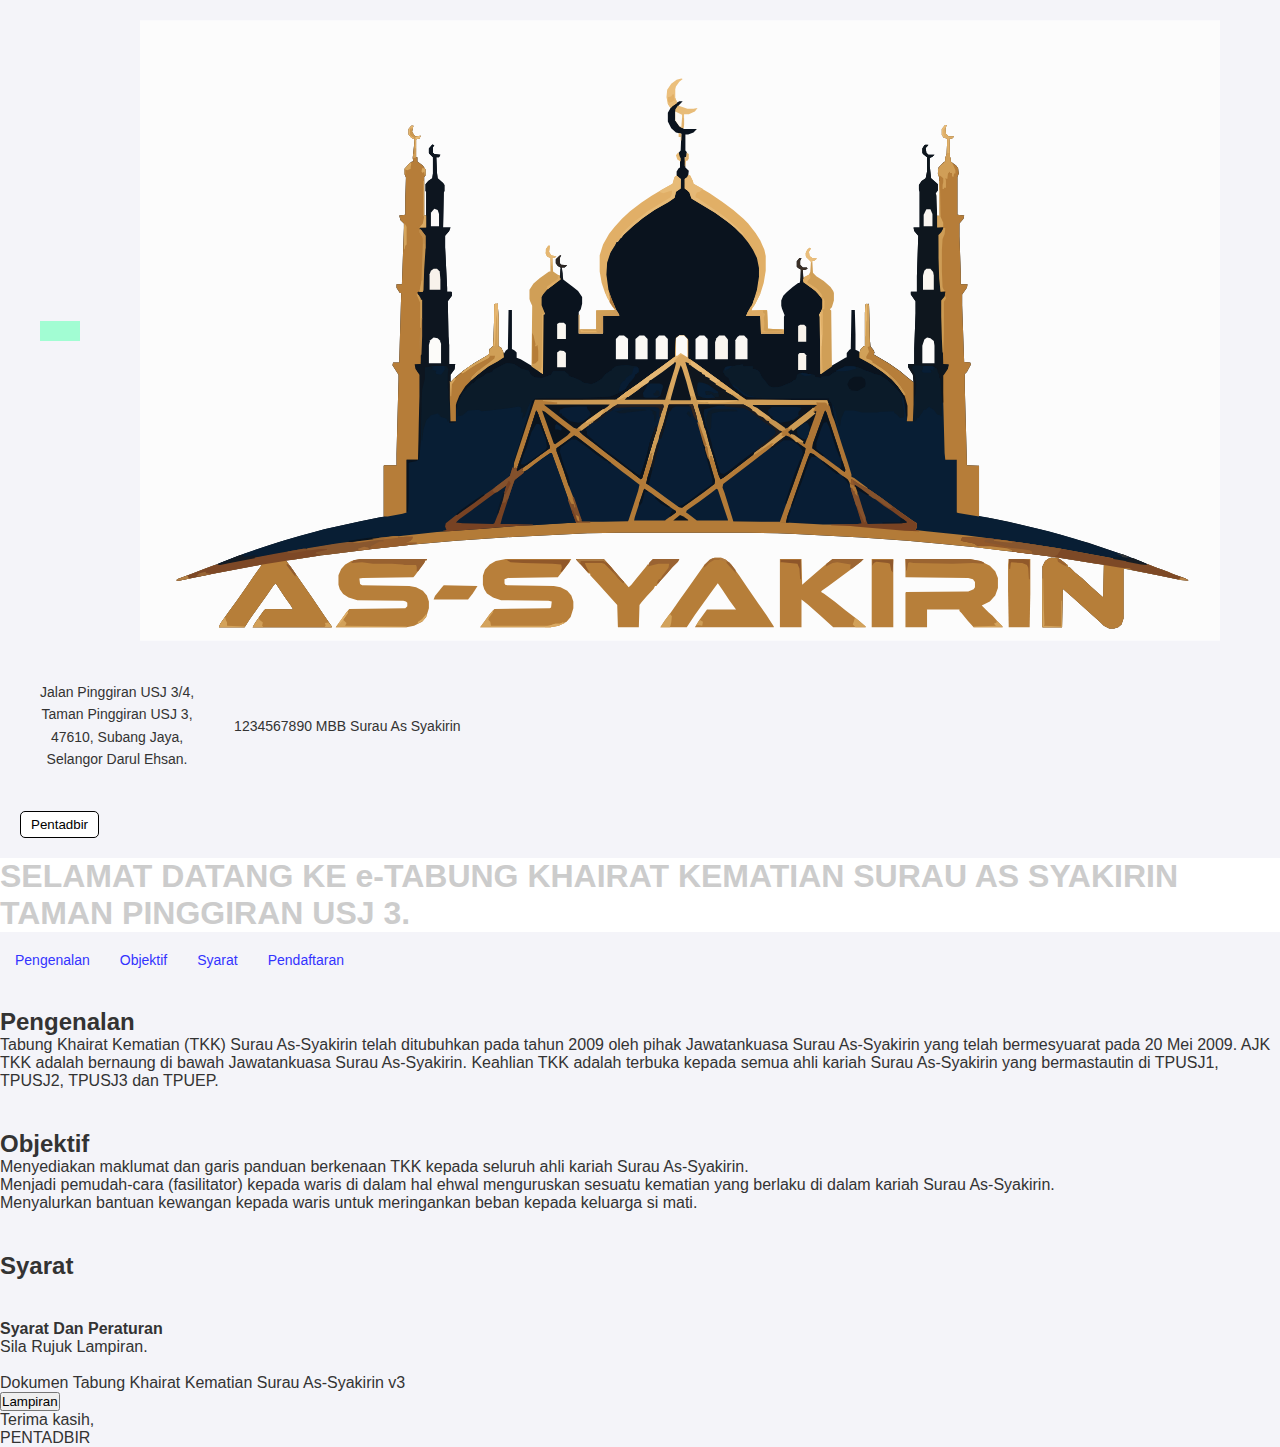
==== index.html @ 1812b34a "html" ====
<!DOCTYPE html>
<html lang="en">
  <head>
    <meta charset="UTF-8" />
    <meta name="viewport" content="width=device-width, initial-scale=1.0" />
    <meta name="Author" content="YeopNan" />
    <meta name="Description" content="Official Website TKK Surau As Syakirin" />
    <title>TKK SURAU AS SYAKIRIN</title>
    <link rel="stylesheet" href="style.css" />
  </head>
  <body>
    
      <div class="header">
        <div class="top-section"></div>
        <div class="logo"></div>
        <img
          src="img/LogoSyakirin.svg"
          alt="LogoSyakirin">
          
      </div>
        <div class="details">
          <div><p>
            Jalan Pinggiran USJ 3/4,<br />
            Taman Pinggiran USJ 3,<br />
            47610, Subang Jaya,<br />
            Selangor Darul Ehsan.
          </p></div>
        
        <div><p>1234567890 MBB Surau As Syakirin</p></div>
       </div>
        
        <div>

        <button class="admin-btn">Pentadbir</button></div
        
      
    
    div class="banner">
      <h1>
        SELAMAT DATANG KE e-TABUNG KHAIRAT KEMATIAN SURAU AS SYAKIRIN TAMAN
        PINGGIRAN USJ 3.
      </h1>
    </div>
    <div class="nav">
      <a href="#pengenalan">Pengenalan</a>
      <a href="#objektif">Objektif</a>
      <a href="#syarat">Syarat</a>
      <a href="pendaftaran.html">Pendaftaran</a>
     </div>

      <div id="pengenalan" class="pengenalan"></div>
      <h2>Pengenalan</h2>
      <p>Tabung Khairat Kematian (TKK) Surau As-Syakirin telah ditubuhkan pada tahun 2009 oleh pihak Jawatankuasa Surau As-Syakirin yang telah bermesyuarat pada 20 Mei 2009.
        AJK TKK adalah bernaung di bawah Jawatankuasa Surau As-Syakirin. Keahlian TKK adalah terbuka kepada semua ahli kariah Surau As-Syakirin yang bermastautin di TPUSJ1, TPUSJ2, TPUSJ3 dan TPUEP.</p>
        
     
      <div id="objektif" class="objektif"></div>
      <h2>Objektif</h2>
      
        <ol>
          <li>Menyediakan maklumat dan garis panduan berkenaan TKK kepada seluruh ahli kariah Surau As-Syakirin.</li>
          <li>Menjadi pemudah-cara (fasilitator) kepada waris di dalam hal ehwal menguruskan sesuatu kematian yang berlaku di dalam kariah Surau As-Syakirin.</li>
          <li>Menyalurkan bantuan kewangan kepada waris untuk meringankan beban kepada keluarga si mati.</li>
        </ol>
        
      
      <div id="syarat" class="syarat"></div>
      <h2>Syarat</h2>
      <div class="policy content"></div>
      <p><strong>Syarat Dan Peraturan</strong></p>
      <p>Sila Rujuk Lampiran.</p><br>
      <p>Dokumen Tabung Khairat Kematian Surau As-Syakirin v3</p>
      <a href="Upload/Khairat Kematian Surau As-Syakirin v3.docx"><button>Lampiran</button></a>
      <p>Terima kasih,<br>PENTADBIR</p>

        
     
    </div>

    
  </body>
</html>
---- style.css ----
* {
  padding: 0;
  margin: 0;
  box-sizing: border-box;
}

body {
  font-family: Arial, sans-serif;
  margin: 0;
  padding: 0;
  background-color: #f4f4f9;
  color: #333;
  gap: 16px;
}
.header {
  width: 100%;
  text-align: center;
}
.top-section {
  display: flex;
  justify-content: space-between;
  align-items: center;
  background-color: #a2fdd3;
  padding: 10px 20px;
}
.logo img {
  max-width: 120px;
  height: auto;
}
.details {
  text-align: center;
  font-size: 14px;
  line-height: 1.6;
}
.admin-btn {
  background-color: #fff;
  border: 1px solid #000;
  border-radius: 5px;
  padding: 5px 10px;
  cursor: pointer;
}
.admin-btn:hover {
  background-color: #ddd;
}
.banner {
  background-color: #f4f4f9;
  padding: 20px;
}
.banner h1 {
  font-size: 22px;
  font-weight: bold;
  color: #a8a8a8;
  margin: 0;
}
.nav {
  margin: 20px 0;
}
.nav a {
  text-decoration: none;
  color: #3333ff;
  font-size: 14px;
  margin: 0 15px;
}
.nav a:hover {
  text-decoration: underline;
}
div {
  margin: 20px;
  display: flex;
  align-items: center;
}
h1 {
  background-color: #ffffff;
  color: #cccccc;
}
div.nav-bar {
  display: flex;
  flex-direction: row;
  font-size: medium;
}
nav a {
  padding: 0;
  margin: 10px;
  text-decoration: none;
}
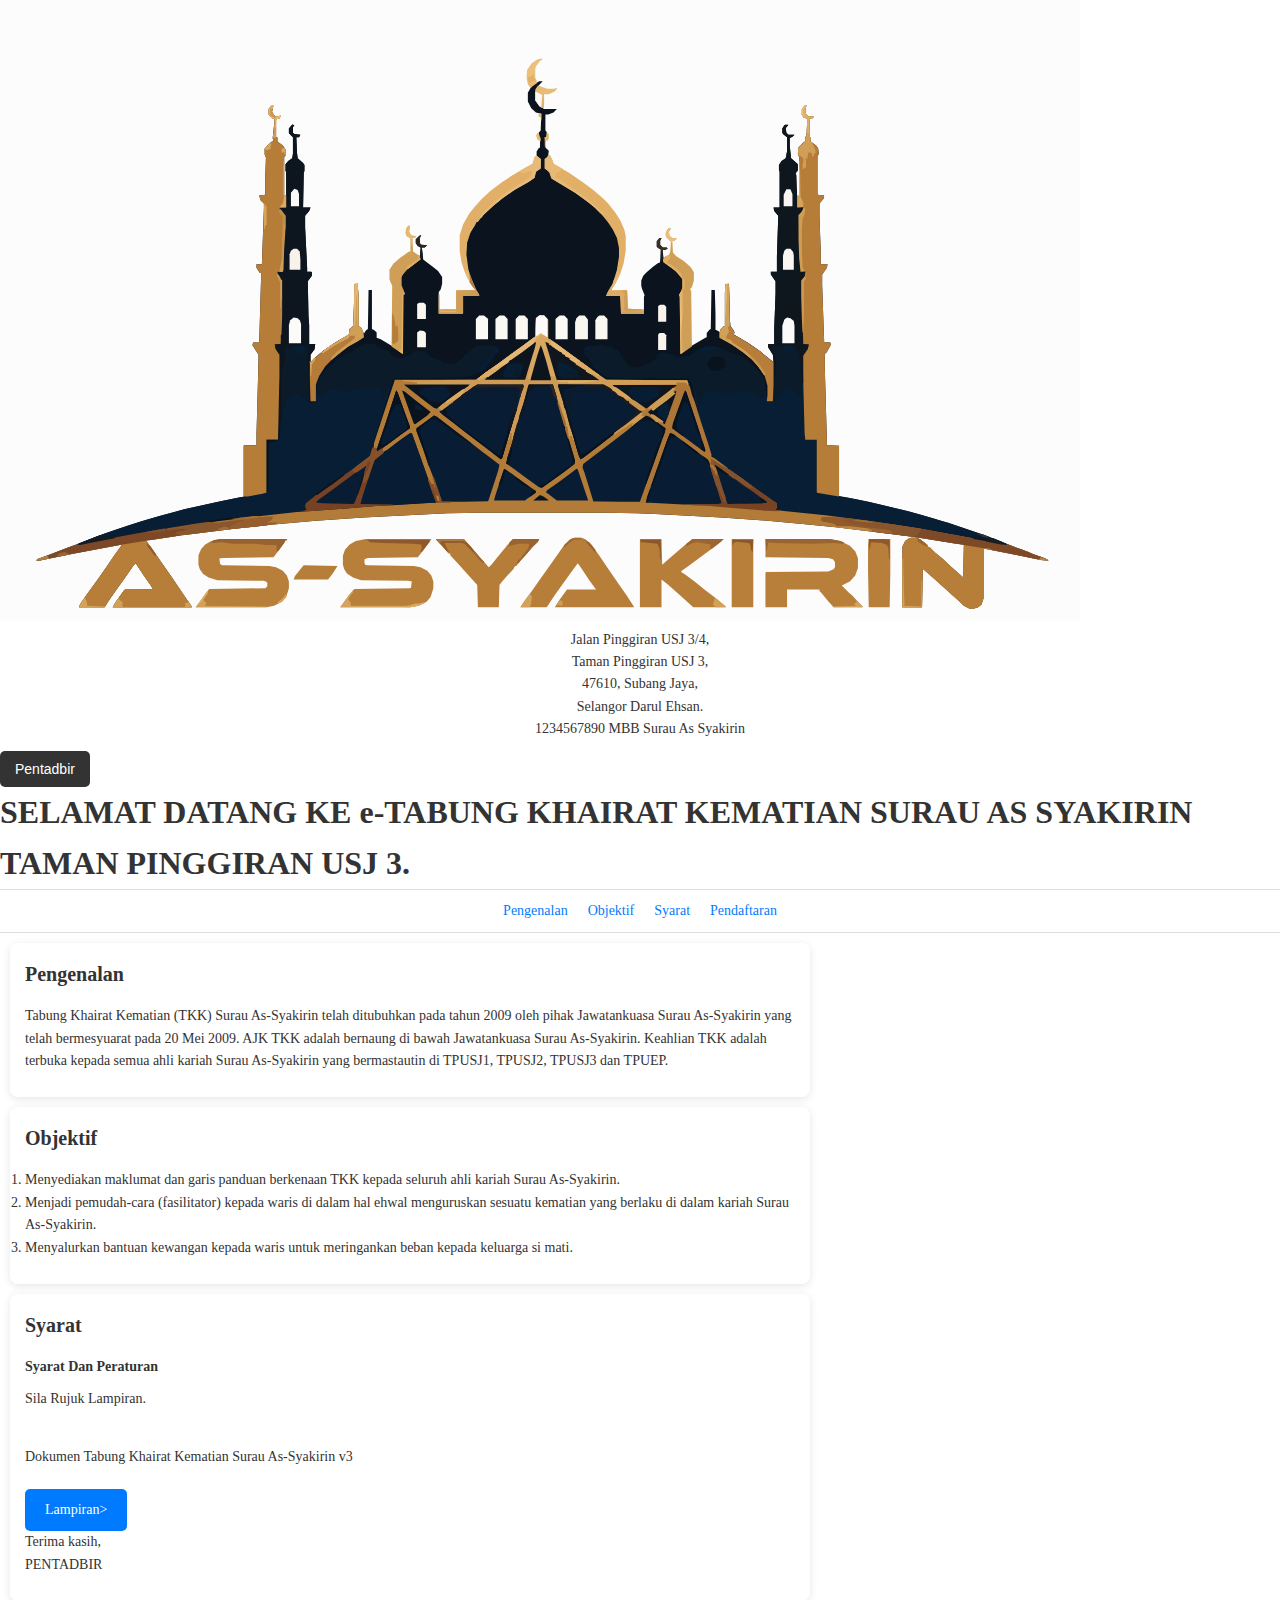
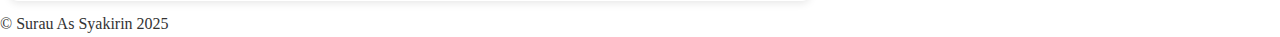
==== commit b3e6ee39: "html css" ====
--- a/index.html
+++ b/index.html
@@ -7,54 +7,51 @@
     <meta name="Description" content="Official Website TKK Surau As Syakirin" />
     <title>TKK SURAU AS SYAKIRIN</title>
     <link rel="stylesheet" href="style.css" />
+    <link href="https://fonts.googleapis.com/css2?family=Roboto:wght@400;500;700&display=swap" rel="stylesheet">
+    
   </head>
   <body>
     
-      <div class="header">
-        <div class="top-section"></div>
-        <div class="logo"></div>
-        <img
-          src="img/LogoSyakirin.svg"
-          alt="LogoSyakirin">
+        <div class="top-section">
+        <img src="img/LogoSyakirin.svg" alt="LogoSyakirin" class="logo">
           
-      </div>
+      
         <div class="details">
-          <div><p>
+          <p>
             Jalan Pinggiran USJ 3/4,<br />
             Taman Pinggiran USJ 3,<br />
             47610, Subang Jaya,<br />
             Selangor Darul Ehsan.
-          </p></div>
+          </p>
         
-        <div><p>1234567890 MBB Surau As Syakirin</p></div>
+        <p class="account">1234567890 MBB Surau As Syakirin</p></div>
        </div>
-        
-        <div>
-
-        <button class="admin-btn">Pentadbir</button></div
-        
+        <button class="admin-btn">Pentadbir</button>
+        </div
+      
       
     
-    div class="banner">
+    <section class="banner">
       <h1>
         SELAMAT DATANG KE e-TABUNG KHAIRAT KEMATIAN SURAU AS SYAKIRIN TAMAN
         PINGGIRAN USJ 3.
-      </h1>
+      </h1></section>
     </div>
-    <div class="nav">
+
+    <nav class="nav">
       <a href="#pengenalan">Pengenalan</a>
       <a href="#objektif">Objektif</a>
       <a href="#syarat">Syarat</a>
       <a href="pendaftaran.html">Pendaftaran</a>
-     </div>
+    </nav>
 
-      <div id="pengenalan" class="pengenalan"></div>
+      <section id="pengenalan" class="content-section">
       <h2>Pengenalan</h2>
       <p>Tabung Khairat Kematian (TKK) Surau As-Syakirin telah ditubuhkan pada tahun 2009 oleh pihak Jawatankuasa Surau As-Syakirin yang telah bermesyuarat pada 20 Mei 2009.
         AJK TKK adalah bernaung di bawah Jawatankuasa Surau As-Syakirin. Keahlian TKK adalah terbuka kepada semua ahli kariah Surau As-Syakirin yang bermastautin di TPUSJ1, TPUSJ2, TPUSJ3 dan TPUEP.</p>
-        
+        </section>
      
-      <div id="objektif" class="objektif"></div>
+      <section id="objektif" class="content-section">
       <h2>Objektif</h2>
       
         <ol>
@@ -62,20 +59,22 @@
           <li>Menjadi pemudah-cara (fasilitator) kepada waris di dalam hal ehwal menguruskan sesuatu kematian yang berlaku di dalam kariah Surau As-Syakirin.</li>
           <li>Menyalurkan bantuan kewangan kepada waris untuk meringankan beban kepada keluarga si mati.</li>
         </ol>
+        </section>
         
       
-      <div id="syarat" class="syarat"></div>
+      <section id="syarat" class="content-section">
       <h2>Syarat</h2>
       <div class="policy content"></div>
       <p><strong>Syarat Dan Peraturan</strong></p>
       <p>Sila Rujuk Lampiran.</p><br>
       <p>Dokumen Tabung Khairat Kematian Surau As-Syakirin v3</p>
-      <a href="Upload/Khairat Kematian Surau As-Syakirin v3.docx"><button>Lampiran</button></a>
+      <a href="Upload/Khairat Kematian Surau As-Syakirin v3.docx" class="download-btn">Lampiran></a>
       <p>Terima kasih,<br>PENTADBIR</p>
+      </section>
 
-        
+      <section id="footer" class="footer-section">&copy; Surau As Syakirin 2025</section>  
      
-    </div>
+    
 
     
   </body>
--- a/style.css
+++ b/style.css
@@ -5,81 +5,129 @@
 }
 
 body {
-  font-family: Arial, sans-serif;
-  margin: 0;
-  padding: 0;
+  font-family: "Roboto", arial, sans-serif
   background-color: #f4f4f9;
   color: #333;
-  gap: 16px;
+  line-height:1.6;
 }
 .header {
-  width: 100%;
-  text-align: center;
-}
-.top-section {
+  background-color: #a2fdd3;
+  padding: 20px;
   display: flex;
   justify-content: space-between;
   align-items: center;
-  background-color: #a2fdd3;
-  padding: 10px 20px;
+  flex-wrap: wrap;  
 }
-.logo img {
-  max-width: 120px;
+.header.logo img{
+  max-width: 100px;
   height: auto;
 }
-.details {
+.details{
+  flex: 1;
   text-align: center;
   font-size: 14px;
-  line-height: 1.6;
 }
 .admin-btn {
-  background-color: #fff;
-  border: 1px solid #000;
+  background-color: #333;
+  color: #fff;
+  border: none;
   border-radius: 5px;
-  padding: 5px 10px;
+  padding: 10px 15px;
   cursor: pointer;
+  font-size: 14px;
+  transition: background-color 0.3s ease;
 }
 .admin-btn:hover {
-  background-color: #ddd;
+  background-color: #555;
 }
 .banner {
+  text-align: center;
+  padding: 40px 20px;
   background-color: #f4f4f9;
-  padding: 20px;
 }
 .banner h1 {
-  font-size: 22px;
+  font-size: 24px;
   font-weight: bold;
-  color: #a8a8a8;
-  margin: 0;
+  color: #444;
+  margin-bottom: 10px;
 }
+
+
 .nav {
-  margin: 20px 0;
+  display: flex;
+  justify-content: center;
+  gap: 20px;
+  background-color: #fff;
+  padding: 10px 0;
+  border-top: 1px solid #ddd;
+  border-bottom: 1px solid #ddd;
 }
 .nav a {
+  color: #007bff;
   text-decoration: none;
-  color: #3333ff;
   font-size: 14px;
-  margin: 0 15px;
+  font-weight: 500;
+  transition: color 0.3s ease;
 }
 .nav a:hover {
+  color: #0056b3;
   text-decoration: underline;
 }
-div {
-  margin: 20px;
-  display: flex;
-  align-items: center;
+.content-section{
+  margin: 20px auto;
+  padding: 20px;
+  background-color: #fff;
+  max-width: 800px;
+  box-shadow: 0 2px 8px rgba(0, 0, 0, 0.1);
+  border-radius: 8px;
 }
-h1 {
-  background-color: #ffffff;
-  color: #cccccc;
+.content-section h2{
+  font-size: 20px;
+  margin-bottom: 15px;
+  color: #333;
 }
-div.nav-bar {
-  display: flex;
-  flex-direction: row;
-  font-size: medium;
+.content-section p, 
+.content-section ol{
+  margin-bottom: 10px;
+  font-size: 14px;
 }
-nav a {
-  padding: 0;
+
+.download-btn{
+  display: inline-block;
+  background-color: #007bff;
+  color: #fff;
+  padding: 10px 20px;
+  font-size: 14px;
+  text-align: center;
+  border-radius: 5px;
+  text-decoration: none;
+  margin-top: 10px;
+  transition: background-color 0.3s ease;
+}
+.download-btn:hover{
+  background-color: #0056b3;
+}
+@media (max-width:768px){
+  .header{
+    flex-direction: column;
+    text-align: center;
+  }
+}
+.admin-btn{
+  margin-top: 10px;
+}
+.nav{
+  flex-wrap: wrap;
+}
+.content-section{
   margin: 10px;
-  text-decoration: none;
+  padding: 15px;
 }
+.banner h1{
+  font-size: 20px;
+}
+
+.footer{
+  font-size: 20px;
+}
+
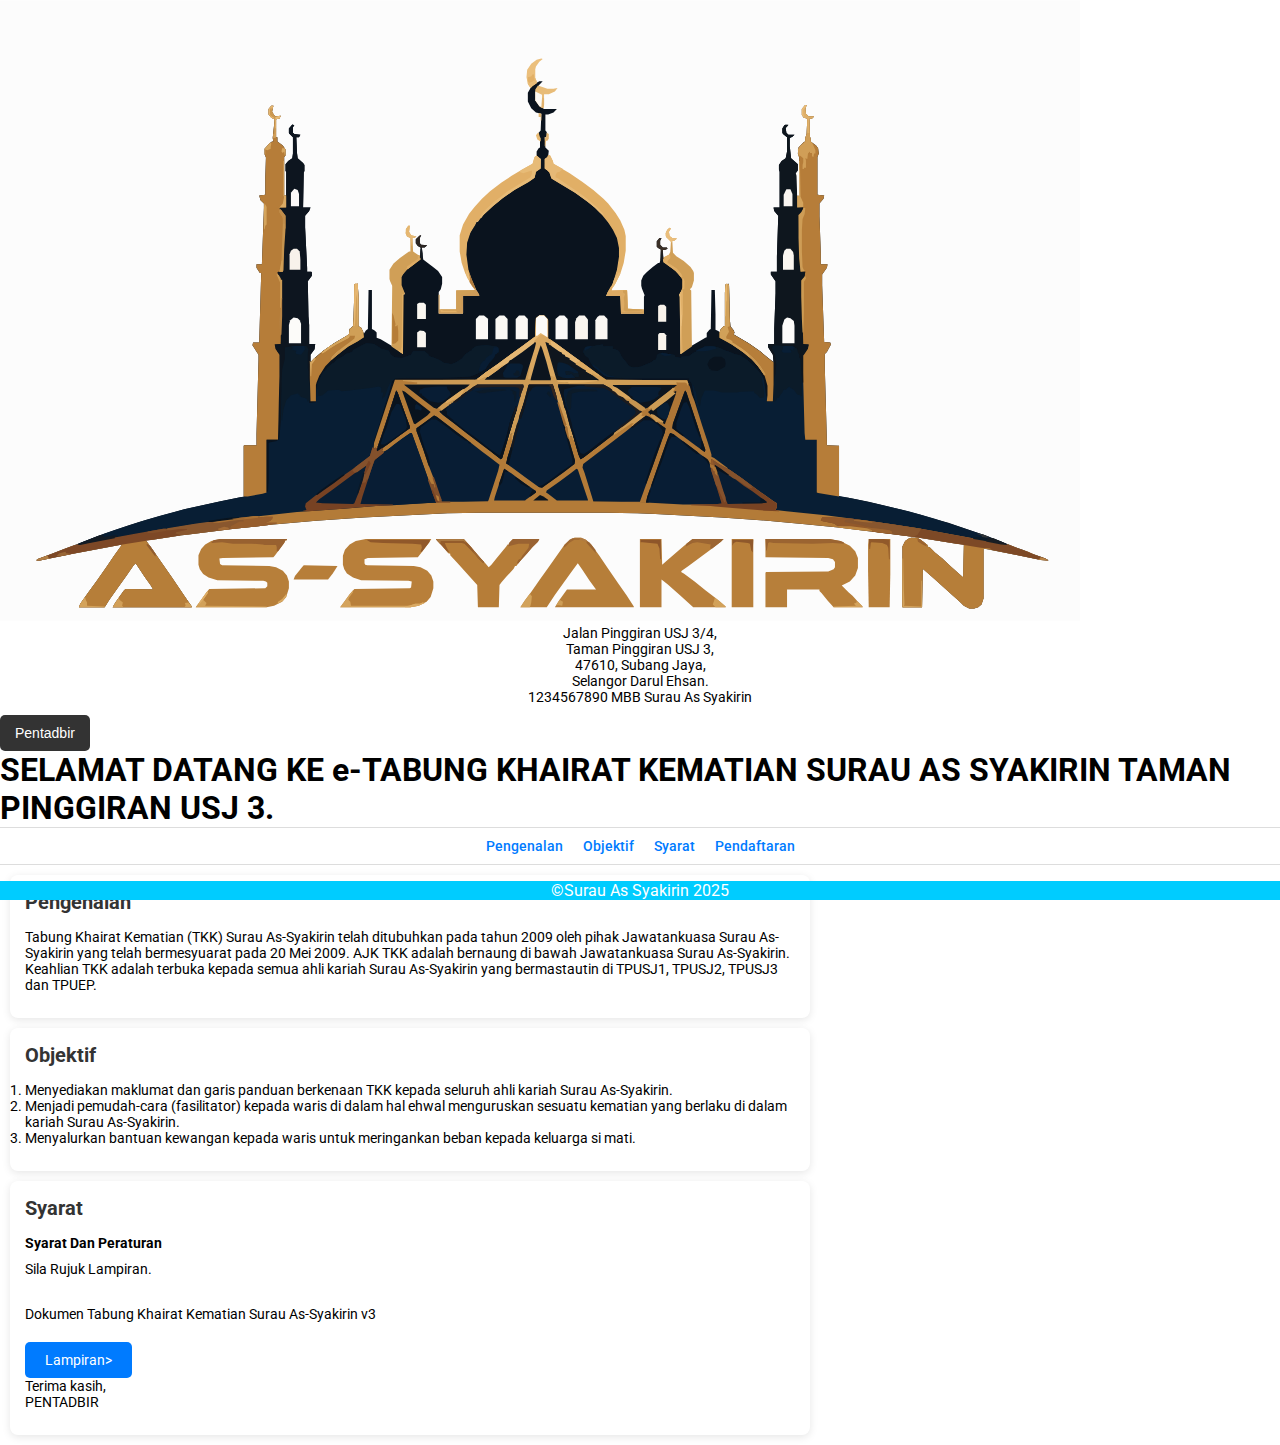
==== commit 568bc2d1: "footer" ====
--- a/index.html
+++ b/index.html
@@ -42,7 +42,7 @@
       <a href="#pengenalan">Pengenalan</a>
       <a href="#objektif">Objektif</a>
       <a href="#syarat">Syarat</a>
-      <a href="pendaftaran.html">Pendaftaran</a>
+      <a href="register.html">Pendaftaran</a>
     </nav>
 
       <section id="pengenalan" class="content-section">
@@ -72,7 +72,9 @@
       <p>Terima kasih,<br>PENTADBIR</p>
       </section>
 
-      <section id="footer" class="footer-section">&copy; Surau As Syakirin 2025</section>  
+      <div class="footer">
+        &copy;Surau As Syakirin 2025
+      </div>  
      
     
 
--- a/style.css
+++ b/style.css
@@ -5,10 +5,7 @@
 }
 
 body {
-  font-family: "Roboto", arial, sans-serif
-  background-color: #f4f4f9;
-  color: #333;
-  line-height:1.6;
+  font-family: "Roboto", arial, sans-serif;
 }
 .header {
   background-color: #a2fdd3;
@@ -16,13 +13,13 @@
   display: flex;
   justify-content: space-between;
   align-items: center;
-  flex-wrap: wrap;  
+  flex-wrap: wrap;
 }
-.header.logo img{
+.header.logo img {
   max-width: 100px;
   height: auto;
 }
-.details{
+.details {
   flex: 1;
   text-align: center;
   font-size: 14px;
@@ -52,7 +49,6 @@
   margin-bottom: 10px;
 }
 
-
 .nav {
   display: flex;
   justify-content: center;
@@ -73,7 +69,7 @@
   color: #0056b3;
   text-decoration: underline;
 }
-.content-section{
+.content-section {
   margin: 20px auto;
   padding: 20px;
   background-color: #fff;
@@ -81,18 +77,18 @@
   box-shadow: 0 2px 8px rgba(0, 0, 0, 0.1);
   border-radius: 8px;
 }
-.content-section h2{
+.content-section h2 {
   font-size: 20px;
   margin-bottom: 15px;
   color: #333;
 }
-.content-section p, 
-.content-section ol{
+.content-section p,
+.content-section ol {
   margin-bottom: 10px;
   font-size: 14px;
 }
 
-.download-btn{
+.download-btn {
   display: inline-block;
   background-color: #007bff;
   color: #fff;
@@ -104,30 +100,35 @@
   margin-top: 10px;
   transition: background-color 0.3s ease;
 }
-.download-btn:hover{
+.download-btn:hover {
   background-color: #0056b3;
 }
-@media (max-width:768px){
-  .header{
+@media (max-width: 768px) {
+  .header {
     flex-direction: column;
     text-align: center;
   }
 }
-.admin-btn{
+.admin-btn {
   margin-top: 10px;
 }
-.nav{
+.nav {
   flex-wrap: wrap;
 }
-.content-section{
+.content-section {
   margin: 10px;
   padding: 15px;
 }
-.banner h1{
+.banner h1 {
   font-size: 20px;
 }
 
-.footer{
-  font-size: 20px;
+.footer {
+  position: fixed;
+  left: 0;
+  bottom: 0;
+  width: 100%;
+  background-color: rgb(0, 204, 255);
+  color: white;
+  text-align: center;
 }
-
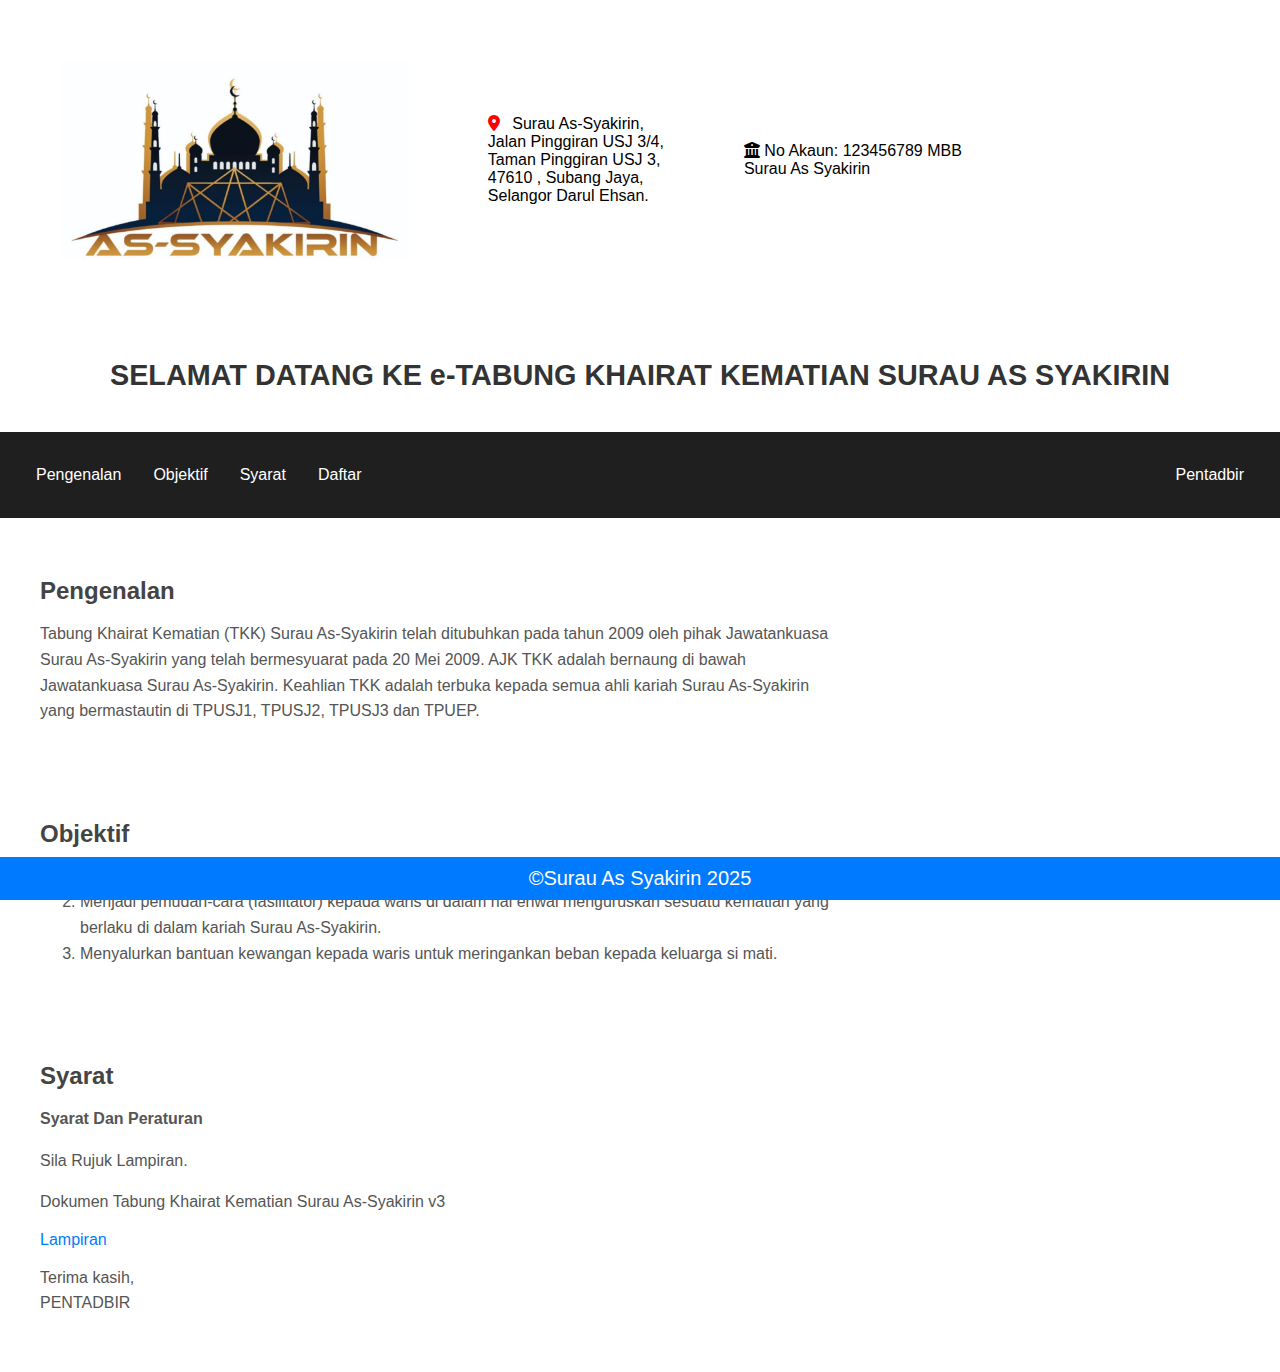
==== commit 465c5344: "index" ====
--- a/index.html
+++ b/index.html
@@ -3,81 +3,114 @@
   <head>
     <meta charset="UTF-8" />
     <meta name="viewport" content="width=device-width, initial-scale=1.0" />
-    <meta name="Author" content="YeopNan" />
-    <meta name="Description" content="Official Website TKK Surau As Syakirin" />
-    <title>TKK SURAU AS SYAKIRIN</title>
+    <title>Document</title>
+    <link
+      href="https://cdn.jsdelivr.net/npm/bootstrap@5.0.2/dist/css/bootstrap.min.css"
+      rel="stylesheet"
+      integrity="sha384-EVSTQN3/azprG1Anm3QDgpJLIm9Nao0Yz1ztcQTwFspd3yD65VohhpuuCOmLASjC"
+      crossorigin="anonymous"
+    />
     <link rel="stylesheet" href="style.css" />
-    <link href="https://fonts.googleapis.com/css2?family=Roboto:wght@400;500;700&display=swap" rel="stylesheet">
-    
+    <link
+      rel="stylesheet"
+      href="https://cdnjs.cloudflare.com/ajax/libs/font-awesome/6.0.0-beta3/css/all.min.css"
+    />
   </head>
   <body>
-    
-        <div class="top-section">
-        <img src="img/LogoSyakirin.svg" alt="LogoSyakirin" class="logo">
-          
-      
-        <div class="details">
-          <p>
-            Jalan Pinggiran USJ 3/4,<br />
-            Taman Pinggiran USJ 3,<br />
-            47610, Subang Jaya,<br />
-            Selangor Darul Ehsan.
-          </p>
-        
-        <p class="account">1234567890 MBB Surau As Syakirin</p></div>
-       </div>
-        <button class="admin-btn">Pentadbir</button>
-        </div
-      
-      
-    
-    <section class="banner">
-      <h1>
-        SELAMAT DATANG KE e-TABUNG KHAIRAT KEMATIAN SURAU AS SYAKIRIN TAMAN
-        PINGGIRAN USJ 3.
-      </h1></section>
+    <div class="header">
+      <div class="logo">
+        <img src="img/surau.png" alt="LogoSyakirin" />
+      </div>
+      <div class="details">
+        <p>
+          <i
+            class="fas fa-map-marker-alt"
+            style="color: red; margin-right: 8px"
+          ></i>
+          Surau As-Syakirin,<br />
+          Jalan Pinggiran USJ 3/4,<br />
+          Taman Pinggiran USJ 3,<br />
+          47610 , Subang Jaya,<br />
+          Selangor Darul Ehsan.
+        </p>
+      </div>
+      <div class="account">
+        <p>
+          <i class="fas fa-university"></i> No Akaun: 123456789 MBB <br />
+          Surau As Syakirin
+        </p>
+      </div>
     </div>
 
-    <nav class="nav">
-      <a href="#pengenalan">Pengenalan</a>
-      <a href="#objektif">Objektif</a>
-      <a href="#syarat">Syarat</a>
-      <a href="register.html">Pendaftaran</a>
-    </nav>
+    <!-- Title Section -->
+    <div class="container-1">
+      <h1>SELAMAT DATANG KE e-TABUNG KHAIRAT KEMATIAN SURAU AS SYAKIRIN</h1>
+    </div>
 
-      <section id="pengenalan" class="content-section">
+    <div class="container-2">
+      <ul>
+        <li><a href="#pengenalan">Pengenalan</a></li>
+        <li><a href="#objektif">Objektif</a></li>
+        <li><a href="#syarat">Syarat</a></li>
+        <li><a href="register.html">Daftar</a></li>
+        <li style="float: right">
+          <a class="active" href="#login">Pentadbir</a>
+        </li>
+      </ul>
+    </div>
+
+    <!-- Content Sections -->
+    <section id="pengenalan" class="content-section">
       <h2>Pengenalan</h2>
-      <p>Tabung Khairat Kematian (TKK) Surau As-Syakirin telah ditubuhkan pada tahun 2009 oleh pihak Jawatankuasa Surau As-Syakirin yang telah bermesyuarat pada 20 Mei 2009.
-        AJK TKK adalah bernaung di bawah Jawatankuasa Surau As-Syakirin. Keahlian TKK adalah terbuka kepada semua ahli kariah Surau As-Syakirin yang bermastautin di TPUSJ1, TPUSJ2, TPUSJ3 dan TPUEP.</p>
-        </section>
-     
-      <section id="objektif" class="content-section">
+      <p>
+        Tabung Khairat Kematian (TKK) Surau As-Syakirin telah ditubuhkan pada
+        tahun 2009 oleh pihak Jawatankuasa Surau As-Syakirin yang telah
+        bermesyuarat pada 20 Mei 2009. AJK TKK adalah bernaung di bawah
+        Jawatankuasa Surau As-Syakirin. Keahlian TKK adalah terbuka kepada semua
+        ahli kariah Surau As-Syakirin yang bermastautin di TPUSJ1, TPUSJ2,
+        TPUSJ3 dan TPUEP.
+      </p>
+    </section>
+
+    <section id="objektif" class="content-section">
       <h2>Objektif</h2>
-      
-        <ol>
-          <li>Menyediakan maklumat dan garis panduan berkenaan TKK kepada seluruh ahli kariah Surau As-Syakirin.</li>
-          <li>Menjadi pemudah-cara (fasilitator) kepada waris di dalam hal ehwal menguruskan sesuatu kematian yang berlaku di dalam kariah Surau As-Syakirin.</li>
-          <li>Menyalurkan bantuan kewangan kepada waris untuk meringankan beban kepada keluarga si mati.</li>
-        </ol>
-        </section>
-        
-      
-      <section id="syarat" class="content-section">
+      <ol>
+        <li>
+          Menyediakan maklumat dan garis panduan berkenaan TKK kepada seluruh
+          ahli kariah Surau As-Syakirin.
+        </li>
+        <li>
+          Menjadi pemudah-cara (fasilitator) kepada waris di dalam hal ehwal
+          menguruskan sesuatu kematian yang berlaku di dalam kariah Surau
+          As-Syakirin.
+        </li>
+        <li>
+          Menyalurkan bantuan kewangan kepada waris untuk meringankan beban
+          kepada keluarga si mati.
+        </li>
+      </ol>
+    </section>
+
+    <section id="syarat" class="content-section">
       <h2>Syarat</h2>
-      <div class="policy content"></div>
       <p><strong>Syarat Dan Peraturan</strong></p>
-      <p>Sila Rujuk Lampiran.</p><br>
+      <p>Sila Rujuk Lampiran.</p>
       <p>Dokumen Tabung Khairat Kematian Surau As-Syakirin v3</p>
-      <a href="Upload/Khairat Kematian Surau As-Syakirin v3.docx" class="download-btn">Lampiran></a>
-      <p>Terima kasih,<br>PENTADBIR</p>
-      </section>
+      <a
+        href="Upload/Khairat Kematian Surau As-Syakirin v3.docx"
+        class="download-btn"
+        >Lampiran</a
+      >
+      <p>Terima kasih,<br />PENTADBIR</p>
+    </section>
 
-      <div class="footer">
-        &copy;Surau As Syakirin 2025
-      </div>  
-     
-    
+    <!-- Footer -->
+    <div class="footer">&copy;Surau As Syakirin 2025</div>
 
-    
+    <script
+      src="https://cdn.jsdelivr.net/npm/bootstrap@5.0.2/dist/js/bootstrap.bundle.min.js"
+      integrity="sha384-MrcW6ZMFYlzcLA8Nl+NtUVF0sA7MsXsP1UyJoMp4YLEuNSfAP+JcXn/tWtIaxVXM"
+      crossorigin="anonymous"
+    ></script>
   </body>
 </html>
--- a/style.css
+++ b/style.css
@@ -1,134 +1,115 @@
-* {
+body,
+html {
+  margin: 0;
   padding: 0;
-  margin: 0;
+  font-family: Arial, sans-serif;
   box-sizing: border-box;
 }
 
-body {
-  font-family: "Roboto", arial, sans-serif;
+a {
+  text-decoration: none;
+  color: #007bff;
 }
+
+a:hover {
+  text-decoration: underline;
+}
+
+/* Container for Layout */
 .header {
-  background-color: #a2fdd3;
+  display: flex;
+  flex-direction: row;
+  gap: 20px;
+  align-items: center;
+  text-align: left;
   padding: 20px;
+  background-color: white;
+  overflow: hidden;
+}
+
+.logo img {
+  height: 200px; /* Adjust logo height */
+  margin: 20px;
+  padding: 20px;
+  float: left;
+}
+
+.details {
   display: flex;
-  justify-content: space-between;
-  align-items: center;
-  flex-wrap: wrap;
+  flex-direction: row;
+  padding: 20px;
 }
-.header.logo img {
-  max-width: 100px;
-  height: auto;
+
+.account {
+  display: flex;
+  flex-direction: row;
+  padding: 20px;
+  margin: 20px;
 }
-.details {
-  flex: 1;
+
+.container-1 {
   text-align: center;
-  font-size: 14px;
+  padding: 20px;
 }
-.admin-btn {
-  background-color: #333;
-  color: #fff;
-  border: none;
-  border-radius: 5px;
-  padding: 10px 15px;
-  cursor: pointer;
-  font-size: 14px;
-  transition: background-color 0.3s ease;
+
+.container-1 h1 {
+  font-size: 1.8rem;
+  color: #333;
 }
-.admin-btn:hover {
-  background-color: #555;
+
+.container-2 ul {
+  list-style-type: none;
+  margin: 0;
+  padding: 20px;
+  overflow: hidden;
+  background-color: #201f1f;
 }
-.banner {
+.container-2 li {
+  float: left;
+}
+.container-2 li a {
+  display: block;
+  color: white;
   text-align: center;
-  padding: 40px 20px;
-  background-color: #f4f4f9;
+  padding: 14px 16px;
+  text-decoration: none;
 }
-.banner h1 {
-  font-size: 24px;
-  font-weight: bold;
+
+.container-2 li a:hover {
+  background-color: #007bff;
+}
+@media screen and(max-width: 600px) {
+  ul.container-2 li.right,
+  ul.container-2 li {
+    float: none;
+  }
+}
+/* Main Content Area */
+.content-section {
+  margin: 20px;
+  padding: 20px;
+  max-width: 800px;
+}
+
+.content-section h2 {
   color: #444;
   margin-bottom: 10px;
 }
 
-.nav {
-  display: flex;
-  justify-content: center;
-  gap: 20px;
-  background-color: #fff;
-  padding: 10px 0;
-  border-top: 1px solid #ddd;
-  border-bottom: 1px solid #ddd;
-}
-.nav a {
-  color: #007bff;
-  text-decoration: none;
-  font-size: 14px;
-  font-weight: 500;
-  transition: color 0.3s ease;
-}
-.nav a:hover {
-  color: #0056b3;
-  text-decoration: underline;
-}
-.content-section {
-  margin: 20px auto;
-  padding: 20px;
-  background-color: #fff;
-  max-width: 800px;
-  box-shadow: 0 2px 8px rgba(0, 0, 0, 0.1);
-  border-radius: 8px;
-}
-.content-section h2 {
-  font-size: 20px;
-  margin-bottom: 15px;
-  color: #333;
-}
 .content-section p,
 .content-section ol {
-  margin-bottom: 10px;
-  font-size: 14px;
+  color: #555;
+  line-height: 1.6;
 }
 
-.download-btn {
-  display: inline-block;
+/* Footer */
+.footer {
+  text-align: center;
+  padding: 10px 0;
   background-color: #007bff;
-  color: #fff;
-  padding: 10px 20px;
-  font-size: 14px;
-  text-align: center;
-  border-radius: 5px;
-  text-decoration: none;
-  margin-top: 10px;
-  transition: background-color 0.3s ease;
-}
-.download-btn:hover {
-  background-color: #0056b3;
-}
-@media (max-width: 768px) {
-  .header {
-    flex-direction: column;
-    text-align: center;
-  }
-}
-.admin-btn {
-  margin-top: 10px;
-}
-.nav {
-  flex-wrap: wrap;
-}
-.content-section {
-  margin: 10px;
-  padding: 15px;
-}
-.banner h1 {
+  color: white;
   font-size: 20px;
-}
-
-.footer {
   position: fixed;
-  left: 0;
   bottom: 0;
   width: 100%;
-  background-color: rgb(0, 204, 255);
-  color: white;
-  text-align: center;
 }
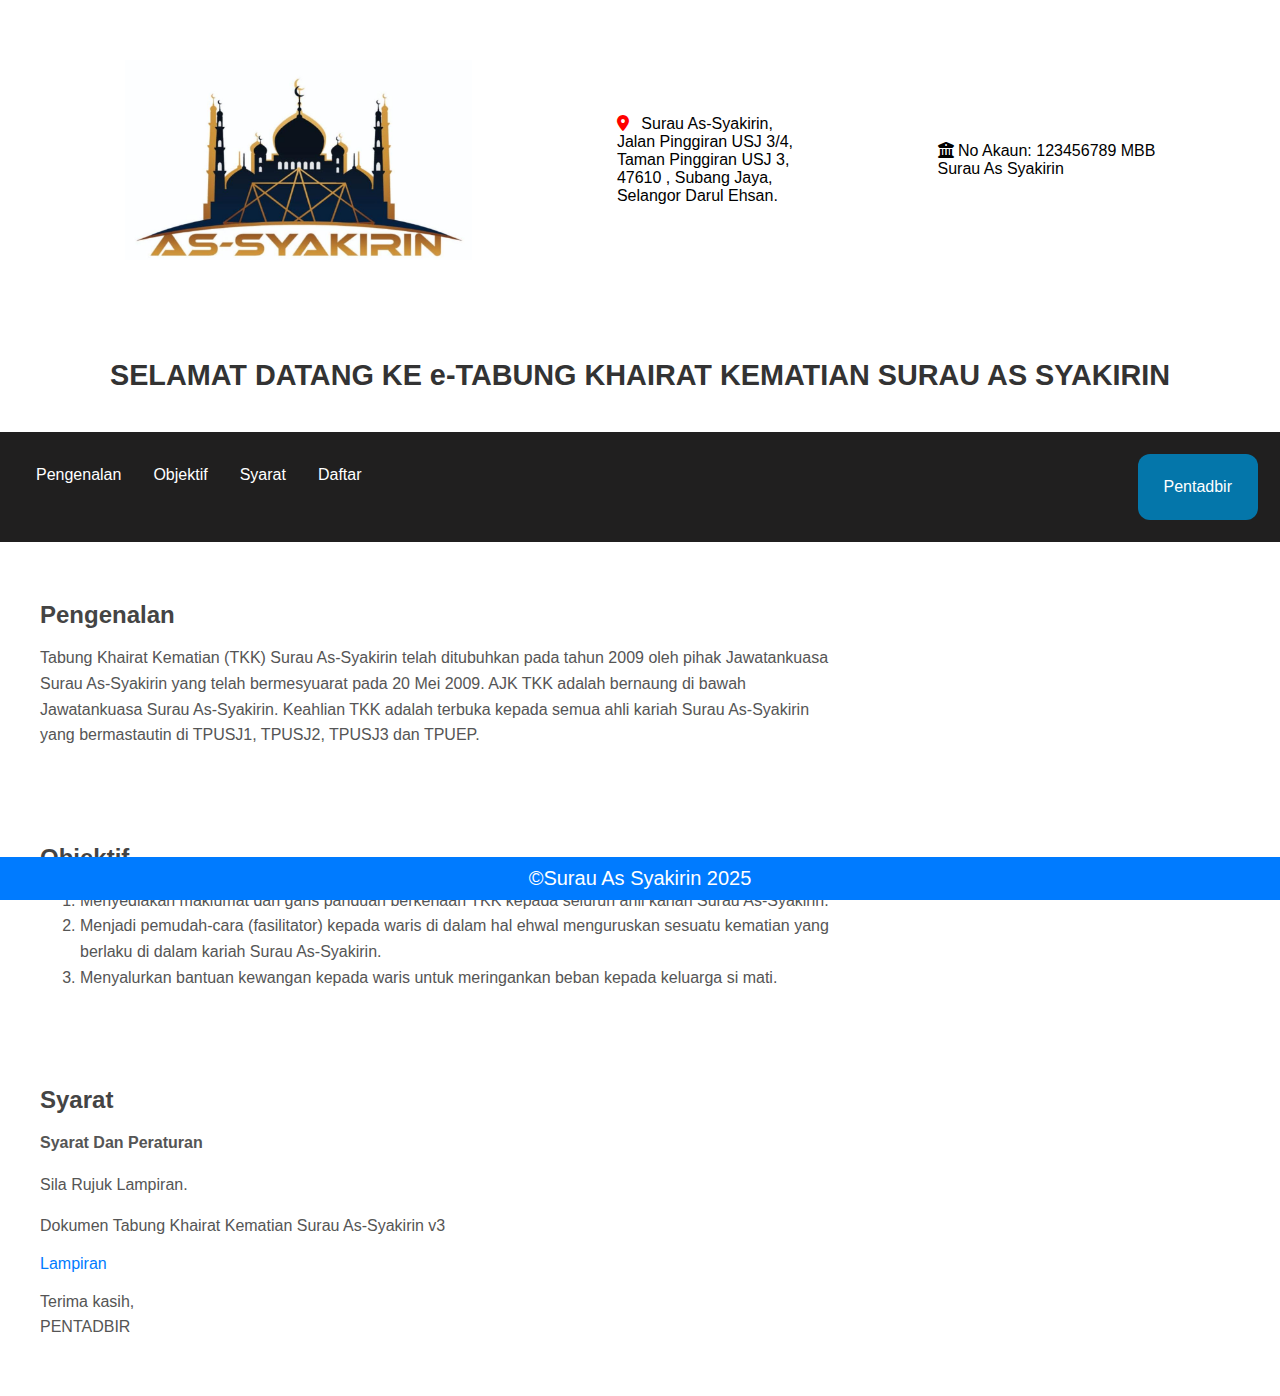
==== commit dae8ea0c: "register" ====
--- a/index.html
+++ b/index.html
@@ -3,7 +3,9 @@
   <head>
     <meta charset="UTF-8" />
     <meta name="viewport" content="width=device-width, initial-scale=1.0" />
-    <title>Document</title>
+    <meta name="Author" content="YeopNan" />
+    <meta name="Description" content="Official Website TKK Surau As Syakirin" />
+    <title>TKK</title>
     <link
       href="https://cdn.jsdelivr.net/npm/bootstrap@5.0.2/dist/css/bootstrap.min.css"
       rel="stylesheet"
@@ -54,7 +56,9 @@
         <li><a href="#syarat">Syarat</a></li>
         <li><a href="register.html">Daftar</a></li>
         <li style="float: right">
-          <a class="active" href="#login">Pentadbir</a>
+          <button class="button">
+            <a class="active" href="#login">Pentadbir</a>
+          </button>
         </li>
       </ul>
     </div>
--- a/style.css
+++ b/style.css
@@ -18,7 +18,8 @@
 /* Container for Layout */
 .header {
   display: flex;
-  flex-direction: row;
+  justify-content: space-evenly;
+  flex-wrap: wrap;
   gap: 20px;
   align-items: center;
   text-align: left;
@@ -78,10 +79,31 @@
 .container-2 li a:hover {
   background-color: #007bff;
 }
+.button{
+  background-color: #0476aa; /* Green */
+  border: none;
+  color: white;
+  padding: 10px;
+  text-align: center;
+  text-decoration: none;
+  display: inline-block;
+  font-size: 16px;
+  margin: 2px 2px;
+  cursor: pointer;
+  border-radius: 12px;
+}
+}
 @media screen and(max-width: 600px) {
   ul.container-2 li.right,
   ul.container-2 li {
     float: none;
+  }
+}
+@media screen and(max-width:500px) {
+  .header {
+    float: none;
+    display: block;
+    text-align: left;
   }
 }
 /* Main Content Area */
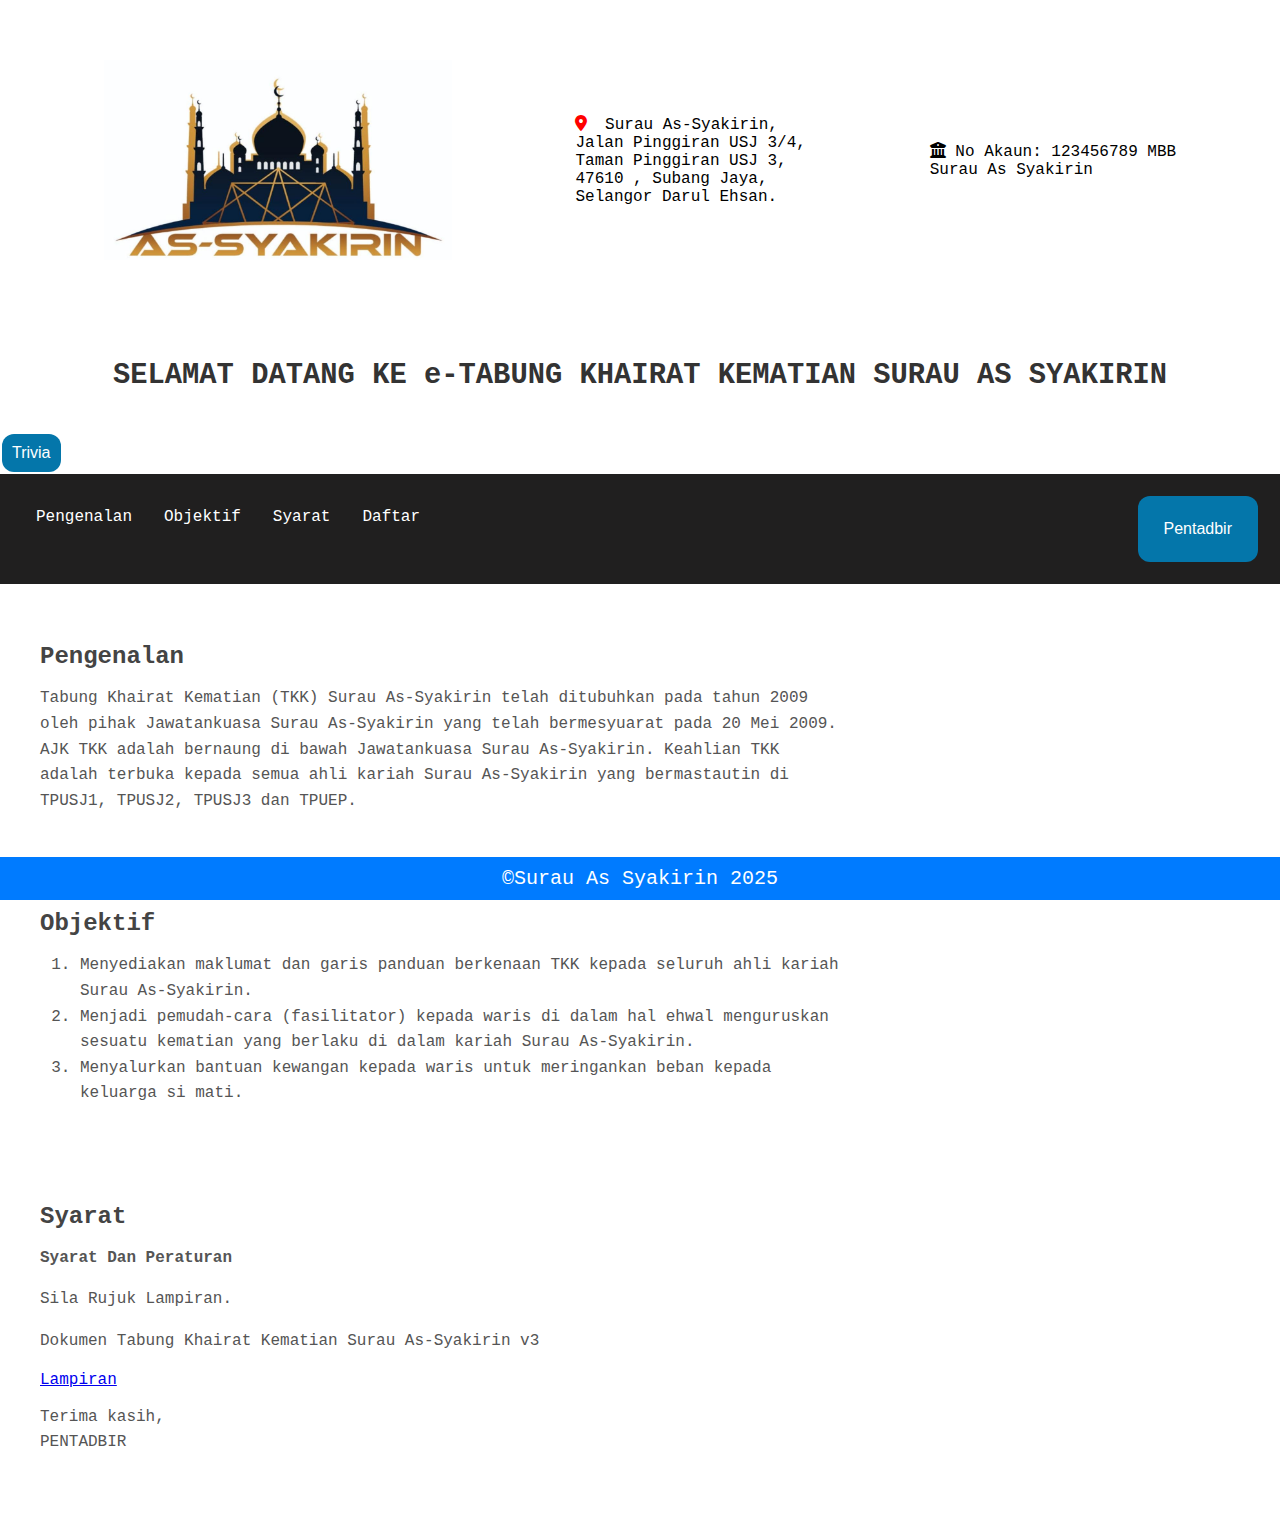
==== commit ecee2af5: "index.js" ====
--- a/index.html
+++ b/index.html
@@ -48,6 +48,8 @@
     <div class="container-1">
       <h1>SELAMAT DATANG KE e-TABUNG KHAIRAT KEMATIAN SURAU AS SYAKIRIN</h1>
     </div>
+    <button class="trivia">Trivia</button>
+    <script src="index.js"></script>
 
     <div class="container-2">
       <ul>
--- a/style.css
+++ b/style.css
@@ -2,16 +2,17 @@
 html {
   margin: 0;
   padding: 0;
-  font-family: Arial, sans-serif;
+  font-family: monospace;
   box-sizing: border-box;
+  font-size: 1rem;
 }
 
-a {
+.a {
   text-decoration: none;
   color: #007bff;
 }
 
-a:hover {
+.a:hover {
   text-decoration: underline;
 }
 
@@ -79,7 +80,7 @@
 .container-2 li a:hover {
   background-color: #007bff;
 }
-.button{
+.button {
   background-color: #0476aa; /* Green */
   border: none;
   color: white;
@@ -92,11 +93,29 @@
   cursor: pointer;
   border-radius: 12px;
 }
+.trivia {
+  background-color: #0476aa; /* Green */
+  border: none;
+  color: white;
+  padding: 10px;
+  text-align: center;
+  text-decoration: none;
+  display: inline-block;
+  font-size: 16px;
+  margin: 2px 2px;
+  cursor: pointer;
+  border-radius: 12px;
 }
-@media screen and(max-width: 600px) {
+
+@media screen and(max-width: 768px) {
   ul.container-2 li.right,
   ul.container-2 li {
     float: none;
+    width: 100%;
+  }
+  body {
+    width: 100%;
+    background-color: rgb(135, 219, 222);
   }
 }
 @media screen and(max-width:500px) {
@@ -135,3 +154,7 @@
   bottom: 0;
   width: 100%;
 }
+.banner {
+  text-align: center;
+  padding: 20px;
+}
